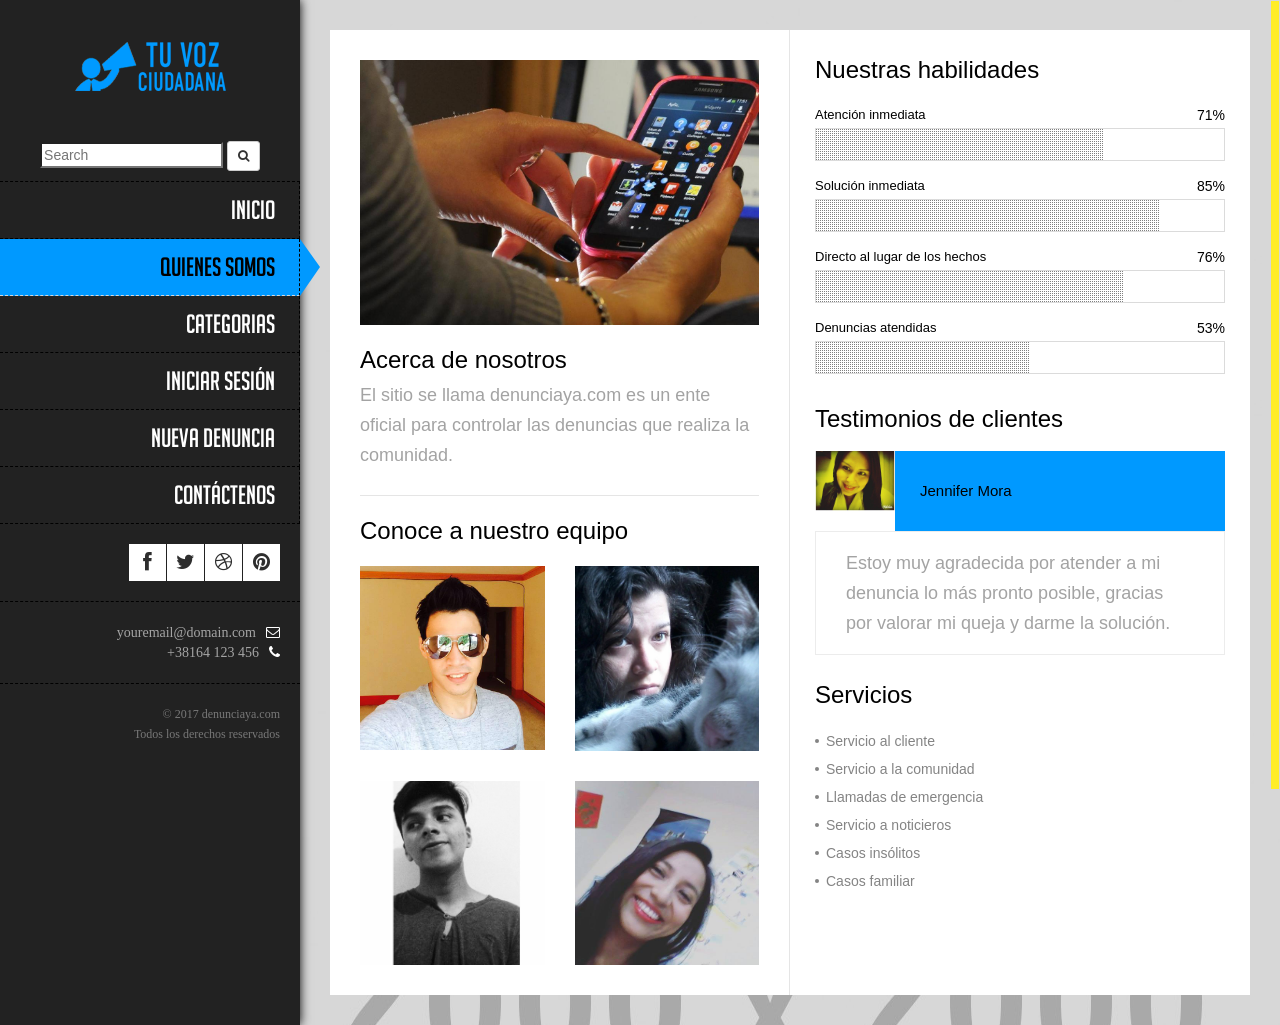
==== about.html @ a8b89892 "todo" ====
<!doctype html>


<html lang="en" class="no-js">

<head>
	<title>Denunciaya</title>
	<link rel="shortcut icon" href="/favicon.ico" type="image/x-icon">
    <link rel="icon" href="/favicon.ico" type="image/x-icon">

	<meta charset="utf-8">

	<meta name="viewport" content="width=device-width, initial-scale=1, maximum-scale=1">

	<link href='http://fonts.googleapis.com/css?family=Roboto:400,100,100italic,300,300italic,400italic,500,500italic,700,700italic' rel='stylesheet' type='text/css'>

	<link rel="stylesheet" type="text/css" href="css/bootstrap.css" media="screen">	
	<link rel="stylesheet" type="text/css" href="css/magnific-popup.css" media="screen">
	<link rel="stylesheet" type="text/css" href="css/font-awesome.css" media="screen">
	<link rel="stylesheet" type="text/css" href="css/flexslider.css" media="screen">
	<link rel="stylesheet" type="text/css" href="css/style.css" media="screen">
	<link rel="stylesheet" type="text/css" href="css/responsive.css" media="screen">
	
</head>
<body>

	<!-- Container -->
	<div id="container">
		<!-- Header
		    ================================================== -->
		<header>
			<div class="logo-box">
				<a class="logo" href="index.html"><img alt="" src="images/logo1.png"></a>
			</div>
			<div class="search-box">
            <div></div>
            <form class="form-search" method="get" id="s" action="/">
            <div class="input-append">
            <input type="text" class="input-medium search-query" name="s" placeholder="Search" value="">
            <button type="button" class="btn btn-default btn-sm">
            <i class="fa fa-search" aria-hidden="true"></i> 
            </button>
            </div>
            </form>
            <div></div>
            </div>
			<a class="elemadded responsive-link" href="#">Menu</a>

		<div class="menu-box">
				<ul class="menu">
					<li><a  href="index.html"><span>Inicio</span></a></li>
					<li><a class="active" href="about.html"><span>Quienes Somos</span></a></li>
					<li><a href="services.html"><span>Categorias</span></a></li>
					<li><a href="login.html"><span>Iniciar Sesión</span></a></li>
				<!--	<li><a href="single-post.html"><span>Single Post</span></a></li> -->
					<li><a href="formularioDenuncia.html"><span>Nueva Denuncia</span></a></li>
					<li><a href="contact.html"><span>Contáctenos</span></a></li>
				</ul>					
			</div>

			<div class="social-box">
				<ul class="social-icons">
					<li><a href="#" class="facebook" ><i class="fa fa-facebook"></i></a></li>
					<li><a href="#" class="twitter" ><i class="fa fa-twitter"></i></a></li>
					<li><a href="#" class="dribble" ><i class="fa fa-dribbble"></i></a></li>
					<li><a href="#" class="pinterest" ><i class="fa fa-pinterest"></i></a></li>
				</ul>
				<div class="info">
					<a href="#" class="mail">youremail@domain.com<i class="fa fa-envelope-o"></i></a>
					<p class="phone">+38164 123 456<i class="fa fa-phone"></i></p>
				</div>

				<p class="copyright">&#169; 2017 denunciaya.com<br> Todos los derechos reservados</p>
			</div>
		</header>
		<!-- End Header -->

		<!-- content 
			================================================== -->
		<div id="content">
			<div class="inner-content">
				<div class="about-page">

					<div class="about-box">
						<div class="about-content">
							<div class="about-section">
								<img alt="" src="images/imgPortada.jpg">
								<h1>Acerca de nosotros</h1>
								<p>El sitio se llama denunciaya.com es un ente oficial para controlar las denuncias que realiza la comunidad.  </p>								
							</div>
							<div class="about-section last-section">
								<h1>Conoce a nuestro equipo</h1>
								<div class="team-members">
									<div class="row">
										<div class="col-md-6">
											<div class="team-post">
												<img alt="" src="images/integ2.jpg">
												<div class="team-hover">
													<div class="team-data">
														<h3>Daniel Vinces</h3>
														<span>Reportero</span>
													</div>
												</div>
											</div>											
										</div>
										<div class="col-md-6">
											<div class="team-post">
												<img alt="" src="images/integ4.jpg">
												<div class="team-hover">
													<div class="team-data">
														<h3>María Cabrera</h3>
														<span>Reportera</span>
													</div>
												</div>
											</div>											
										</div>
									</div>
									<div class="row">
										<div class="col-md-6">
											<div class="team-post">
												<img alt="" src="images/integ3.jpg">
												<div class="team-hover">
													<div class="team-data">
														<h3>César Arteaga</h3>
														<span>Investigador</span>
													</div>
												</div>
											</div>											
										</div>
										<div class="col-md-6">
											<div class="team-post">
												<img alt="" src="images/integ1.jpg">
												<div class="team-hover">
													<div class="team-data">
														<h3>Olga Tohabanda</h3>
														<span>Web Developer</span>
													</div>
												</div>
											</div>											
										</div>
									</div>
									
								</div>							
							</div>
						</div>
						<div class="sidebar">
							<div class="skills-progress">
								<h1>Nuestras habilidades</h1>
								<p>Atención inmediata<span>71%</span></p>
								<div class="meter nostrips frontend">
									<span style="width: 71%"></span>
								</div>
								<p>Solución inmediata<span>85%</span></p>
								<div class="meter nostrips photoshop">
									<span style="width: 85%"></span>
								</div>
								<p>Directo al lugar de los hechos<span>76%</span></p>
								<div class="meter nostrips wp">
									<span style="width: 76%"></span>
								</div>
								<p>Denuncias atendidas<span>53%</span></p>
								<div class="meter nostrips plugins">
									<span style="width: 53%"></span>
								</div>
							</div>

							<div class="testimonial">
								<h1>Testimonios de clientes</h1>
								<ul>
									<li>
										<div class="client-test">
											<img alt="" src="images/cliente2.jpg">
											<h3>Jennifer Mora</h3>
										</div>
										<p>Estoy muy agradecida por atender a mi denuncia lo más pronto posible, gracias por valorar 
                                        mi queja y darme la solución.</p>
									</li>
									<li>
										<div class="client-test">
											<img alt="" src="images/cliente.jpg">
											<h3>Magdalena Ponce</h3>
										</div>
										<p>Estoy muy agradecida por atender a mi denuncia lo más pronto posible, gracias por valorar 
                                        mi queja y darme la solución. </p>
									</li>
								</ul>
							</div>

							<div class="services">
								<h1>Servicios</h1>
								<ul>
									<li><a href="#">Servicio al cliente</a></li>
									<li><a href="#">Servicio a la comunidad</a></li>
									<li><a href="#">Llamadas de emergencia</a></li>
									<li><a href="#">Servicio a noticieros</a></li>
									<li><a href="#">Casos insólitos</a></li>
									<li><a href="#">Casos familiar</a></li>
								</ul>
							</div>
						</div>
					</div>
				</div>
			</div>
		</div>
		<!-- End content -->

	</div>
	<!-- End Container -->

	<div class="preloader">
		<img alt="" src="images/preloader.gif">
	</div>

	<script type="text/javascript" src="js/jquery.min.js"></script>
	<script type="text/javascript" src="js/jquery.migrate.js"></script>
	<script type="text/javascript" src="js/bootstrap.js"></script>
	<script type="text/javascript" src="js/jquery.imagesloaded.min.js"></script>
	<script type="text/javascript" src="js/jquery.quovolver.js"></script>
	<script type="text/javascript" src="js/retina-1.1.0.min.js"></script>
	<script type="text/javascript" src="js/jquery.nicescroll.min.js"></script>
	<script type="text/javascript" src="js/script.js"></script>


</body>

</html>
---- css/style.css ----
/*-------------------------------------------------
 =  Table of Css

 1.Isotope                              
 2.Header                          
 3.General code                   
 4.content                              
 5.blog page                                
 6.About page                            
 7.Contact page                          
 8.Services page                    
 9.Single Post page                 
 10.Single Work page

-------------------------------------------------*/

@font-face {
    font-family: 'noodle';
    src: url('fonts/big_noodle_titling.eot');
    src: local('☺'), url('fonts/big_noodle_titling.woff') format('woff'), url('fonts/big_noodle_titling.ttf') format('truetype'), url('fonts/big_noodle_titling.svg') format('svg');
    font-weight: normal;
    font-style: normal;
}


/*-------------------------------------------------------*/
/* 1. Isotope filtering
/*-------------------------------------------------------*/
.isotope-item {
    z-index: 2;
}
.isotope-hidden.isotope-item {
    pointer-events: none;
    z-index: 1;
}
.isotope, .isotope .isotope-item {/* change duration value to whatever you like */
    -webkit-transition-duration: 0.8s;
    -moz-transition-duration: 0.8s;
    transition-duration: 0.8s;
}
.isotope {
    -webkit-transition-property: height, width;
    -moz-transition-property: height, width;
    transition-property: height, width;
}
.isotope .isotope-item {
    -webkit-transition-property: -webkit-transform, opacity;
    -moz-transition-property:-moz-transform, opacity;
    transition-property:transform, opacity;
}

/*-------------------------------------------------*/
/* =  Header
/*-------------------------------------------------*/

header {
    display: block;
    width: 300px;
    float: left;
    background: #222222;
    text-align: right;
    z-index: 4;
    position: relative;
    box-shadow: 0 0 10px #000;
    -webkit-box-shadow: 0 0 10px #000;
    -moz-box-shadow: 0 0 10px #000;
    -o-box-shadow: 0 0 10px #000;
}

.logo-box {
    padding: 30px 30px;
    background: #222222;
    text-align: center;
}
.search-box {
    padding: 10px 10px;
    background: #222222;
    text-align: center;
}


a.logo {
    display: inline-block;
    margin-bottom: 10px;
}

p.slogan {
    color: #fff;
    font-size: 24px;
    font-family: 'Ubuntu', sans-serif;
    font-weight: 300;
    font-style: italic;
    margin: 0;
    line-height: 30px;
}

ul.menu,
ul.archives,
ul.categories {
    padding: 0;
    margin: 0;
}

a.elemadded {
    display: none;
    color: #000;
    font-size: 28px;
    font-family: 'Ubuntu', sans-serif;
    text-transform: uppercase;
    padding: 20px;
    background: #0099FF;
    text-decoration: none;
    border-bottom: 1px solid rgba(0,0,0,0.1);
    transition: all 0.17s ease-in-out;
    -moz-transition: all 0.17s ease-in-out;
    -webkit-transition: all 0.17s ease-in-out;
    -o-transition: all 0.17s ease-in-out;
}

a.elemadded:hover {
}


ul.menu > li {
    list-style: none;
    position: relative;
}

ul.menu > li > a,
ul.drop-down li a {
    position: relative;
    display: inline-block;
    width: 100%;
    padding: 18px 24px;
    color: #fff;
    font-size: 26px;
    font-family: 'noodle', sans-serif;
    font-weight: 300;
    text-transform: uppercase;
    text-decoration: none;
    line-height: 20px;
    transition: all 0.3 linear;
    -moz-transition: all 0.3 linear;
    -webkit-transition: all 0.3 linear;
    -o-transition: all 0.3 linear;
    background: #222222;
    border-bottom: 1px dashed #000;
    border-right: 1px dashed #000;
}
ul.sidebar-submenu > li > a {
    position: relative;
    display: inline-block;
    width: 100%;
    padding: 1px 24px;
    font-size: 20px;
    font-family: 'noodle', sans-serif;
    font-weight: 300;
    text-transform: uppercase;
    
    transition: all 0.3 linear;
    -moz-transition: all 0.3 linear;
    -webkit-transition: all 0.3 linear;
    -o-transition: all 0.3 linear;
    background: #222222;
    border-bottom: 1px dashed #000;
    border-right: 1px dashed #000;
}
ul.menu > li > a:not(:only-child):before{font-family:Material Icons;content:"";position:absolute;right:18.75px;display:block;font-size:15px}

ul.menu li:first-child a {
    border-top: 1px dashed #000;
}

ul.menu > li > a.active {
    background: #0099FF;
    border-bottom: 1px dashed #d6d6d6;
    color: #000;
}

ul.menu > li > a:hover {
    transition: all 0.15s linear;
    -moz-transition: all 0.15s linear;
    -webkit-transition: all 0.15s linear;
    -o-transition: all 0.15s linear;
    background: #0099FF;
    border-bottom: 1px dashed #000;
    color: #000;
}

ul.menu > li > a.active:after {
  content:"";
  border-top: 28px solid transparent;
  border-bottom: 29px solid transparent;
  border-left: 20px solid #0099FF;
  position:absolute;
  left:300px;
  top: 0;

  }

ul.menu li a span {
    position: relative;
    z-index: 2;
}


ul.drop-down {
    position: absolute;
    top: 0;
    width: 220px;
    visibility: hidden\0/;
    opacity: 0;
    z-index: 3;
    text-align: left;
    left: 100%;
    transition: all 0.17s linear;
    -moz-transition: all 0.17s linear;
    -webkit-transition: all 0.17s linear;
    -o-transition: all 0.17s linear;
    -webkit-backface-visibility: hidden;
    -moz-backface-visibility: hidden;
    -o-backface-visibility: hidden;
    -ms-backface-visibility: hidden;
    backface-visibility: hidden;
    -webkit-transform-origin: 0 0;
    -moz-transform-origin: 0 0;
    -ms-transform-origin: 0 0;
    -o-transform-origin: 0 0;
    transform-origin: 0 0;
    -webkit-transform: rotateY(-90deg);
    -moz-transform: rotateY(-90deg);
    -ms-transform: rotateY(-90deg);
    -o-transform: rotateY(-90deg);
    transform: rotateY(-90deg);
    -webkit-transition: -webkit-transform 0.4s, opacity 0.1s 0.3s;
    -moz-transition: -moz-transform 0.4s, opacity 0.1s 0.3s;
    -mos-transition: -mos-transform 0.4s, opacity 0.1s 0.3s;
    -o-transition: -o-transform 0.4s, opacity 0.1s 0.3s;
}

li.drop:hover > ul.drop-down {
    visibility: visible;
    opacity: 1;
    -webkit-transform: rotateY(0deg);
      -moz-transform: rotateY(0deg);
      -ms-transform: rotateY(0deg);
      -o-transform: rotateY(0deg);
      transform: rotateY(0deg);
      -webkit-transition: -webkit-transform 0.4s, opacity 0.1s;
      -moz-transition: -moz-transform 0.4s, opacity 0.1s;
      -mos-transition: -mos-transform 0.4s, opacity 0.1s;
      -o-transition: -o-transform 0.4s, opacity 0.1s;
      transition: transform 0.4s, opacity 0.1s;
}

ul.drop-down li {
    position: relative;
}

ul.drop-down li a:hover {
}

.social-box {
    overflow: hidden;
}

ul.social-icons {
    padding: 0;
    margin: 0;
    border-bottom: 1px dashed #000;
    padding: 20px;
}

ul.social-icons li {
    list-style: none;
    display: inline-block;
    margin-left: -3px;
}

ul.social-icons li:first-child {
    margin-left: 0px;
}

ul.social-icons li a {
    display: inline-block;
    margin: 0;
    width: 37px;
    height: 37px;
    text-decoration: none;
    line-height: 41px;
    text-align: center;
    transition: all 0.17s ease-in-out;
    -moz-transition: all 0.17s ease-in-out;
    -webkit-transition: all 0.17s ease-in-out;
    -o-transition: all 0.17s ease-in-out;
    background: #fff;
}

ul.social-icons li a.facebook:hover {
    background: #000;
}

ul.social-icons li a.twitter:hover {
    background: #000;
}

ul.social-icons li a.pinterest:hover {
    background: #000;
}

ul.social-icons li a.dribble:hover {
    background: #000;
}



ul.social-icons li a i {
    color: #2e2e2e;
    font-size: 20px;
    line-height: 30px;
    transition: all 0.17s ease-in-out;
    -moz-transition: all 0.17s ease-in-out;
    -webkit-transition: all 0.17s ease-in-out;
    -o-transition: all 0.17s ease-in-out;
}
ul.social-icons li:hover a i {
  color: #fff;
}

ul.social-icons li a.github i {
    color: #000;
}

.info {
    padding: 20px;
    border-bottom: 1px dashed #000;
}

.info a {
    color: #a5a5a5;
    font-size: 14px;
    font-family: 'Ubuntu';
}
.info i {
    color: #fff;
    margin-left: 10px;
}

.info p {
    color: #a5a5a5;
    font-size: 14px;
    font-family: 'Ubuntu';
    margin-bottom:0; 
}

p.copyright {
    color: #787878;
    font-size: 12px;
    font-family: 'Ubuntu';
    margin-top: 20px;
    line-height: 20px;
    padding-right: 20px;
}

/*Denuncia Tamaño imagenes denuncias*/
.tamanioImgDenu{
    height:500px;
    width:1000px;
}


.imgDenu{
    width:405px;
    height:250px;
}
/*-------------------------------------------------*/
/* =  General code
/*-------------------------------------------------*/

html{
    height:100%;
}

body {
    background: #fff;
    height: 100%;
    opacity: 0;
}

body.active {
    opacity: 1;
}

#container {
    height: 100%;
    opacity: 0;
    transition: all 0.17s ease-in-out;
    -moz-transition: all 0.17s ease-in-out;
    -webkit-transition: all 0.17s ease-in-out;
    -o-transition: all 0.17s ease-in-out;
}

#container.active {
    opacity: 1;
}

ul {
    padding: 0;
    margin: 0;
}

ul li {
    list-style: none;
}

.preloader {
    position: fixed;
    top: 50%;
    left: 50%;
    width: 50px;
    height: 50px;
    margin-top: -25px;
    margin-left: -25px;
    -webkit-backface-visibility: hidden;
    transition: all 0.17s ease-in-out;
    -moz-transition: all 0.17s ease-in-out;
    -webkit-transition: all 0.17s ease-in-out;
    -o-transition: all 0.17s ease-in-out;
}

.preloader img {
    -webkit-backface-visibility: hidden;
}

/*-------------------------------------------------*/
/* =  content
/*-------------------------------------------------*/

#content {
    position: relative;
    padding-left: 300px;
    height: 100%;
    background: url(../upload/body-bg.jpg) center 0 repeat;
}



.project-post {
    width: 24.99%;
    margin: 0;
    overflow: hidden;
}

.project-post img {
    width: 100%;
}

.view {
   overflow: hidden;
   position: relative;
   cursor: default;
}
.view .mask {
   width: 100%;
   height: 100%;
   position: absolute;
   overflow: hidden;
   top: 0;
   left: 0;
}
.view img {
   display: block;
   position: relative;
}

.top-post {
    position: absolute;
    top: 25px;
    left: 25px;
}
.view h2 {
   color: #000;
   position: relative;
   font-size: 22px;
   font-family: 'Ubuntu';
   margin: 0;
}
.view .post-border {
    width: 20px;
    margin: 12px 0;
    border-top: 1px solid #000;
}
.view p {
   font-size: 12px;
   position: relative;
   color: #000;
   font-family: 'Ubuntu';
   margin: 0;
}

.bottom-reg {
    position: static;
    height: 50px;
    
}

.bottom-reg i {
    width: 45px;
    height: 45px;
    display: inline-block;
    *display: inline;
    *zoom: 1;
    line-height: 45px;
    text-align: center;
    -webkit-border-radius: 50%;
    -moz-border-radius: 50%;
    border-radius: 50%;
    border: 1px solid #000;
    color: #000;
}

.bottom-reg i:hover{
    background: #000;
    color: #fff;
      transform:rotate(360deg);
      -ms-transform:rotate(360deg);
      /* IE 9 */
      -moz-transform:rotate(360deg);
      /* Firefox */
      -webkit-transform:rotate(360deg);
      /* Safari and Chrome */
      -o-transform:rotate(360deg);
      /* Opera */
      transition:all 0.3s ease-in-out;
      -moz-transition:all 0.3s ease-in-out;
      -webkit-transition:all 0.3s ease-in-out;
      -o-transition:all 0.3s ease-in-out;
}






.bottom-post {
    position: absolute;
    bottom: 25px;
    right: 25px;
}

.bottom-post i {
    width: 45px;
    height: 45px;
    display: inline-block;
    *display: inline;
    *zoom: 1;
    line-height: 45px;
    text-align: center;
    -webkit-border-radius: 50%;
    -moz-border-radius: 50%;
    border-radius: 50%;
    border: 1px solid #000;
    color: #000;
}

.bottom-post i:hover{
    background: #000;
    color: #fff;
      transform:rotate(360deg);
      -ms-transform:rotate(360deg);
      /* IE 9 */
      -moz-transform:rotate(360deg);
      /* Firefox */
      -webkit-transform:rotate(360deg);
      /* Safari and Chrome */
      -o-transform:rotate(360deg);
      /* Opera */
      transition:all 0.3s ease-in-out;
      -moz-transition:all 0.3s ease-in-out;
      -webkit-transition:all 0.3s ease-in-out;
      -o-transition:all 0.3s ease-in-out;
}

.view-first img {
   -webkit-transition: all 0.2s linear;
   -moz-transition: all 0.2s linear;
   -o-transition: all 0.2s linear;
   -ms-transition: all 0.2s linear;
   transition: all 0.2s linear;
}
.view-first .mask {
   -ms-filter: "progid: DXImageTransform.Microsoft.Alpha(Opacity=0)";
   filter: alpha(opacity=0);
   opacity: 0;
   background-color: rgb(0,153,255);
   background-color: rgba(0,153,255, 0.9);
   -webkit-transition: all 0.4s ease-in-out;
   -moz-transition: all 0.4s ease-in-out;
   -o-transition: all 0.4s ease-in-out;
   -ms-transition: all 0.4s ease-in-out;
   transition: all 0.4s ease-in-out;
}
.view-first h2 {
   -webkit-transform: translateY(-100px);
   -moz-transform: translateY(-100px);
   -o-transform: translateY(-100px);
   -ms-transform: translateY(-100px);
   transform: translateY(-100px);
   -ms-filter: "progid: DXImageTransform.Microsoft.Alpha(Opacity=0)";
   filter: alpha(opacity=0);
   opacity: 0;
   -webkit-transition: all 0.2s ease-in-out;
   -moz-transition: all 0.2s ease-in-out;
   -o-transition: all 0.2s ease-in-out;
   -ms-transition: all 0.2s ease-in-out;
   transition: all 0.2s ease-in-out;
}
.view-first p {
   -webkit-transform: translateY(100px);
   -moz-transform: translateY(100px);
   -o-transform: translateY(100px);
   -ms-transform: translateY(100px);
   transform: translateY(100px);
   -ms-filter: "progid: DXImageTransform.Microsoft.Alpha(Opacity=0)";
   filter: alpha(opacity=0);
   opacity: 0;
   -webkit-transition: all 0.2s linear;
   -moz-transition: all 0.2s linear;
   -o-transition: all 0.2s linear;
   -ms-transition: all 0.2s linear;
   transition: all 0.2s linear;
}
.view-first:hover img {
   -webkit-transform: scale(1.1,1.1);
   -moz-transform: scale(1.1,1.1);
   -o-transform: scale(1.1,1.1);
   -ms-transform: scale(1.1,1.1);
   transform: scale(1.1,1.1);
}
.view-first a.info {
   -ms-filter: "progid: DXImageTransform.Microsoft.Alpha(Opacity=0)";
   filter: alpha(opacity=0);
   opacity: 0;
   -webkit-transition: all 0.2s ease-in-out;
   -moz-transition: all 0.2s ease-in-out;
   -o-transition: all 0.2s ease-in-out;
   -ms-transition: all 0.2s ease-in-out;
   transition: all 0.2s ease-in-out;
}
.view-first:hover .mask {
   -ms-filter: "progid: DXImageTransform.Microsoft.Alpha(Opacity=100)";
   filter: alpha(opacity=100);
   opacity: 1;
}
.view-first:hover h2,
.view-first:hover p,
.view-first:hover a.info {
   -ms-filter: "progid: DXImageTransform.Microsoft.Alpha(Opacity=100)";
   filter: alpha(opacity=100);
   opacity: 1;
   -webkit-transform: translateY(0px);
   -moz-transform: translateY(0px);
   -o-transform: translateY(0px);
   -ms-transform: translateY(0px);
   transform: translateY(0px);
}
.view-first:hover p {
   -webkit-transition-delay: 0.1s;
   -moz-transition-delay: 0.1s;
   -o-transition-delay: 0.1s;
   -ms-transition-delay: 0.1s;
   transition-delay: 0.1s;
}
.view-first:hover a.info {
   -webkit-transition-delay: 0.2s;
   -moz-transition-delay: 0.2s;
   -o-transition-delay: 0.2s;
   -ms-transition-delay: 0.2s;
   transition-delay: 0.2s;
}
                
                

.project-post .hover-box {
    position: absolute;
    width: 100%;
    height: 100%;
    background: rgba(36,176,174,0.9);
    text-align: center;
    top: 0;
    left: 0;
    visibility: hidden\0/;
    transition: all 0.33s ease-in-out;
    -moz-transition: all 0.33s ease-in-out;
    -webkit-transition: all 0.33s ease-in-out;
    -o-transition: all 0.33s ease-in-out;
    -webkit-transform-origin: 0 0;
    -moz-transform-origin: 0 0;
    -ms-transform-origin: 0 0;
    -o-transform-origin: 0 0;
    transform-origin: 0 0;
    -webkit-transform: rotateX(-90deg) rotateY(-90deg);
    -moz-transform: rotateX(-90deg) rotateY(-90deg);
    -ms-transform: rotateX(-90deg) rotateY(-90deg);
    -o-transform: rotateX(-90deg) rotateY(-90deg);
    transform: rotateX(-90deg) rotateY(-90deg);
}

.project-post:hover .hover-box {
    visibility: visible\0/;
    -webkit-transform: rotateX(0deg) rotateY(0deg);
    -moz-transform: rotateX(0deg) rotateY(0deg);
    -ms-transform: rotateX(0deg) rotateY(0deg);
    -o-transform: rotateX(0deg) rotateY(0deg);
    transform: rotateX(0deg) rotateY(0deg);
}

.nicescroll-rails {
    z-index: 999999!important;
}

.project-title {
    position: absolute;
    z-index: 2;
    left: 0;
    width: 100%;
    top: 50%;
    margin-top: -75px;
}

.project-title h2 {
    color: #fff;
    font-size: 24px;
    font-family: 'Ubuntu', sans-serif;
    font-weight: 300;
    line-height: 30px;
    margin: 0;
}

.project-title span {
    display: inline-block;
    color: #fff;
    font-size: 12px;
    font-family: 'Ubuntu', sans-serif;
    font-weight: 300;
    padding-bottom: 12px;
    border-bottom: 1px solid #fff;
    margin: 0 0 18px;
}

.project-title a {
    display: inline-block;
    clear: both;
    width: 61px;
    height: 61px;
    border: 1px solid #fff;
    text-align: center;
    text-decoration: none;
    border-radius: 50%;
    -webkit-border-radius: 50%;
    -moz-border-radius: 50%;
    -o-border-radius: 50%;
    transition: all 0.2s ease-in-out;
    -moz-transition: all 0.2s ease-in-out;
    -webkit-transition: all 0.2s ease-in-out;
    -o-transition: all 0.2s ease-in-out;
}

.project-title a:hover {
    transform: scale(1.2);
    -webkit-transform: scale(1.2);
    -moz-transform: scale(1.2);
    -o-transform: scale(1.2);
    -ms-transform: scale(1.2);
}

.project-title a i {
    color: #fff;
    font-size: 18px;
    line-height: 61px;
}

/*-------------------------------------------------*/
/* =  blog-page
/*-------------------------------------------------*/


.blog-page {
    padding: 12px;
    margin: 0;
    overflow: hidden;
    position: relative;
}

.blog-post {
    width: 20%;
    padding: 12px;
}


.blog-post .flexslider {
    margin: 0 !important;
}

.inner-post {
    box-shadow: 0 0 8px #787878;    
}

.blog-post img {
    width: 100%;
    border-radius: 0 !important;
    -webkit-border-radius: 0 !important;
    -moz-border-radius: 0 !important;
    -o-border-radius: 0 !important;
}

.post-content {
    background: #fff;
    padding: 15px 20px;
}

.post-content h2 {
    color: #000;
    font-size: 18px;
    font-family: 'Ubuntu', sans-serif;
    font-weight: 300;
    line-height: 26px;
    margin: 0 0 4px;
}

.post-content h2 a {
    color: #000;
}

.post-content p {
    color: #9c9c9c;
    font-size: 13px;
    font-family: 'Ubuntu', sans-serif;
    font-weight: 300;
    line-height: 22px;
    margin: 0;
}

.post-tags {
    padding: 15px 20px;
    background: #fff;
    margin: 0;
    border-top: 1px dashed #cccccc;
}

.post-tags li {
    display: inline-block;
    margin-right: 10px;
}

.post-tags li:last-child {
    margin-right: 0px;
}

.post-tags li a {
    display: inline-block;
    color: #9a9a9a;
    font-size: 12px;
    font-family: 'Ubuntu', sans-serif;
    font-weight: 300;
    text-decoration: none;
    line-height: 22px;
}

.post-tags a:hover {
    color: #000;
}

.post-tags li a i {
    color: #aeadad;
    font-size: 13px;
    margin-right: 4px;
    border:1px solid #cdcdcd;
    padding: 8px;
    -webkit-border-radius: 50%;
    -moz-border-radius: 50%;
    border-radius: 50%;
}


.link-post .post-content {
    background: #0099FF;
    padding: 20px 30px;
    text-align: center;
}

.link-post .post-content p {
    color: #000;
    font-size: 14px;
    line-height: 18px;
    margin: 0;
    font-family: 'Ubuntu';
    margin-bottom: 15px;
}

.link-post .post-content a {
    display: inline-block;
    color: #000;
    font-size: 13px;
    font-family: 'Ubuntu';
    margin: 0;
    border:1px solid #000;
    padding:8px; 
}

.video-post iframe {
    display: block;
    width: 100%;
    height: 185px;
    border: none;
    margin: 0;
}

.quote-post .post-content {
    background: #1d1d1d;
    text-align: center;
    padding: 30px 34px;
}

.quote-post blockquote {
    position: relative;
    border: none;
    color: #fff;
    font-size: 17px;
    font-family: 'Ubuntu';
    line-height: 26px;
    padding: 0;
    margin-bottom: 40px;
}

.quote-post blockquote:after {
    position: absolute;
    width: 23px;
    height: 17px;
    top: 100%;
    margin-top: 12px;
    left: 50%;
    margin-left: -9px;
    background: url('../images/quote.png') center center no-repeat;
}

.quote-post span {
    color: #0099FF;
    font-size: 18px;
    font-family: 'Ubuntu', sans-serif;
    font-weight: 300;
    margin: 0;
}

.aside-post .post-content {
    background: #1d1d1d;
    padding: 18px 25px;
    border-left: 15px solid #0099FF; 
}

.aside-post .post-content h2 {
    color: #fff; 
}

.aside-post .post-content p {
    color: #9c9c9c;
    margin-bottom: 0;
}

.photo-post a {
    position: absolute;
    top: 50%;
    left: 50%;
    width: 61px;
    height: 61px;
    margin-top: -30px;
    margin-left: -30px;
    border: 1px solid #000;
    border-radius: 50%;
    -webkit-border-radius: 50%;
    -moz-border-radius: 50%;
    -o-border-radius: 50%;
    text-align: center;
    text-decoration: none;
    line-height: 62px;
    font-family: 'Ubuntu', sans-serif;
    font-size: 18px;
    color: #000;
    font-weight: 300;
    transition: all 0.17s ease-in-out;
    -moz-transition: all 0.17s ease-in-out;
    -webkit-transition: all 0.17s ease-in-out;
    -o-transition: all 0.17s ease-in-out;
    transform: scale(0.0);
    -webkit-transform: scale(0.0);
    -moz-transform: scale(0.0);
    -o-transform: scale(0.0);
    -ms-transform: scale(0.0);
}

.photo-post:hover a {
    transform: scale(1.0);
    -webkit-transform: scale(1.0);
    -moz-transform: scale(1.0);
    -o-transform: scale(1.0);
    -ms-transform: scale(1.0);
}

.photo-post a:hover {
     background: #000;
      color: #fff;
      transform:rotate(360deg);
      -ms-transform:rotate(360deg);
      /* IE 9 */
      -moz-transform:rotate(360deg);
      /* Firefox */
      -webkit-transform:rotate(360deg);
      /* Safari and Chrome */
      -o-transform:rotate(360deg);
      /* Opera */
      transition:all 0.3s ease-in-out;
      -moz-transition:all 0.3s ease-in-out;
      -webkit-transition:all 0.3s ease-in-out;
      -o-transition:all 0.3s ease-in-out;
}

.mfp-zoom-out-cur .mfp-image-holder .mfp-close {
    outline: none;
}

.blog-page-link {
    border:10px solid rgb(0,0,0);
    border:10px solid rgba(0,0,0,.2);
    display: block;
    margin: 13px auto;
    width: 185px;
    padding: 16px;
    background: #fff;
    color: #000 !important;
    font-size: 20px;
    font-family: 'Ubuntu', sans-serif;
    font-weight: 300;
    text-transform: uppercase;
    text-align: center;
    text-decoration: none!important;
    transition: all 0.17s ease-in-out;
    -moz-transition: all 0.17s ease-in-out;
    -webkit-transition: all 0.17s ease-in-out;
    -o-transition: all 0.17s ease-in-out;
    -webkit-border-radius: 20px;
    -moz-border-radius: 20px;
    border-radius: 20px;
}

/*-------------------------------------------------*/
/* =  project-page
/*-------------------------------------------------*/



.sidebar {
    width: 50%;
    float: left;
    padding: 25px;
}

.sidebar h1 {
  color: #000;
font-size: 24px;
font-family: 'Ubuntu', sans-serif;
font-weight: 300;
margin: 0 0 5px;
line-height: 30px;
}



/*-------------------------------------------------*/
/* =  about-page
/*-------------------------------------------------*/

.inner-content {
    background: url(../upload/body-bg.jpg) center 0 repeat;
}
.inner-content2 {
    background: url(../upload/body-bg2.jpg) center 0 repeat;
}

.about-page {
    padding: 30px;
}

.about-box {
    background: #fff;
    overflow: hidden;
}

.about-content {
    width: 50%;
    float: left;
    padding: 30px 30px 0;
    border-right: 1px solid #e5e5e5;
}

.about-section > img {
    width: 100%;
    margin-bottom: 20px;
}

.about-section h1 {
    color: #000;
    font-size: 24px;
    font-family: 'Ubuntu', sans-serif;
    font-weight: 300;
    margin: 0 0 5px;
    line-height: 30px;    
}

.about-section {
    border-bottom: 1px solid #e5e5e5;
    margin-bottom: 20px;
}

.about-section p {
  font-size: 15px;
  color: #a3a3a3;
  font-family: 'Ubuntu';
  line-height: 23px;
}

.last-section {
    border: none;
    margin: 0;
}

.last-section h1 {
    margin-bottom: 20px;
}

.team-post {
    position: relative;
    margin-bottom: 30px;
    overflow: hidden;
}

.team-post img {
    width: 100%;
    -webkit-backface-visibility: hidden;
}

.team-hover {
    position: absolute;
    top: 0;
    left: 0;
    width: 100%;
    height: 100%;
    background: #0099FF;
    background: rgba(0,153,255,0.9);
    text-align: center;
    border-radius: 50%;
    -webkit-border-radius: 50%;
    -moz-border-radius: 50%;
    -o-border-radius: 50%;
    transition: all 0.2s ease-in-out;
    -moz-transition: all 0.2s ease-in-out;
    -webkit-transition: all 0.2s ease-in-out;
    -o-transition: all 0.2s ease-in-out;
    transform: scale(0);
    -webkit-transform: scale(0);
    -moz-transform: scale(0);
    -o-transform: scale(0);
    overflow: hidden;
}

.team-post:hover .team-hover {
    border-radius: 0;
    -webkit-border-radius: 0;
    -moz-border-radius: 0;
    -o-border-radius: 0;
    transform: scale(1);
    -webkit-transform: scale(1);
    -moz-transform: scale(1);
    -o-transform: scale(1);
}

.team-data {
    position: relative;
    top: 50%;
    margin-top: -16px;
}

.team-post h3 {
    color: #000;
    font-size: 16px;
    font-family: 'Ubuntu', sans-serif;
    line-height: 16px;
    text-transform: uppercase;
    margin: 0;
}

.team-post span {
    color: #000;
    font-size: 13px;
    font-family: 'Ubuntu', sans-serif;
    font-weight: 300;
    line-height: 16px;
    margin: 0;
}

.skills-progress {
    margin-bottom: 30px;
}

.skills-progress p {
    color: #000000;
    font-size: 13px;
    font-family: 'Ubuntu', sans-serif;
    font-weight: 300;
    line-height: 26px;
    clear: both;
    margin-bottom: 0px;
}

.skills-progress p span {
    font-size: 14px;
    float: right;
}

.meter { 
    height: 33px;  /* Can be anything */
    position: relative;
    background: #fff;
    border: 1px solid #dbdbdb;
    margin-bottom: 12px;
}

.meter > span {
    display: block;
    height: 100%;
    position: relative;
    overflow: hidden;
    background: url('../images/skills-pattern.png');
}

.client-test {
    overflow: hidden;
}

.client-test img {
    float: left;
    max-width: 80px;
    margin-right: 24px;
}

.client-test h3 {
    color: #000;
    font-size: 15px;
    font-family: 'Ubuntu', sans-serif;
    padding: 27px 25px;
    margin: 0;
    margin-left: 80px;
    line-height: 26px;
    background: #0099FF;
}

.testimonial p {
    color: #a3a3a3;
    font-size: 18px;
    font-family: 'Ubuntu', sans-serif;
    font-weight: 300;
    line-height: 30px;
    margin: 0;
    padding: 16px 30px;
    border: 1px solid #ececec;
}

.testimonial {
    margin-bottom: 25px;
}

.skills-progress h1 {
    margin-bottom: 6px;
}

.services h1 {
    margin-bottom: 6px;
}

.services ul li a {
    display: inline-block;
    color: #848484;
    font-size: 14px;
    font-family: 'Ubuntu', sans-serif;
    font-weight: 300;
    line-height: 28px;
    text-decoration: none;
}

.services ul li {
    position: relative;
    padding-left: 11px;
}

.services ul li:before {
    content: '';
    width: 4px;
    height: 4px;
    background: #848484;
    border-radius: 50%;
    -webkit-border-radius: 50%;
    -moz-border-radius: 50%;
    -o-border-radius: 50%;
    top: 12px;
    left: 0;
    margin-right: 7px;
    position: absolute;
}

/*-------------------------------------------------*/
/* =  contact-page
/*-------------------------------------------------*/

.contact-page {
    padding-top: 30px;
}

#map {
    width: 100%;
    height: 100%;
    position: absolute;
    top: 0;
    left: 0;
    filter: grayscale(100%); /* Current draft standard */
    -webkit-filter: grayscale(100%); /* New WebKit */
    -moz-filter: grayscale(100%);
    -ms-filter: grayscale(100%); 
    -o-filter: grayscale(100%);
}

.contact-box {
    position: relative;
    z-index: 3;
   margin: 0 50px 50px;
    padding: 30px;
    background: #fff;
    max-width: 800px;
    overflow: hidden;
}
.login-box {
    position: relative;
    z-index: 3;
    margin: 0 30px 30px;
    padding: 30px;
    background: #fff;
    max-width: 780px;
    overflow: hidden;
    text-align: center;
}

.contact-info {
    border-bottom: 1px solid #e5e5e5;
    margin-bottom: 20px;
    text-align: center;
}
.contact-info {
    border-bottom: 1px solid #e5e5e5;
    margin-bottom: 20px;
}

.contact-box h1 {
    color: #000000;
    font-size: 24px;
    font-family: 'Ubuntu', sans-serif;
    font-weight: 300;
    line-height: 26px;
    margin: 0 0 10px;
}
.login-box h1 {
    color: #000000;
    font-size: 24px;
    font-family: 'Ubuntu', sans-serif;
    font-weight: 300;
    line-height: 26px;
    
}

#contact-form h1,
.comment-form h1 {
    margin: 0 0 20px;
}

.contact-info p {
    color: #a3a3a3;
    font-size: 18px;
    font-family: 'Ubuntu', sans-serif;
    font-weight: 300;
    line-height: 30px;
    margin: 0 0 20px;
}
.login-info p {
    color: #a3a3a3;
    font-size: 18px;
    font-family: 'Ubuntu', sans-serif;
    font-weight: 300;
    line-height: 30px;
    
}

#contact-form {
    overflow: hidden;
}

.text-fields {
    float: left;
    width: 50%;
    padding-right: 10px;
}
.text-fieldsl {
    float: center;
    width: 100%;
    text-align: center;
    
}

.submit-area {
    float: right;
    width: 50%;
}

.comment-form {
    overflow: hidden;
}

.float-input {
    position: relative;
    padding-left: 58px;
}

.float-input span {
    position: absolute;
    width: 58px;
    height: 58px;
    border: 1px solid #eaeaea;
    top: 0px;
    left: 0px;
    z-index: 2;
    text-align: center;
}

.float-input span i {
    line-height: 32px;
    font-size: 12px;
    color: #585858;
    display: inline-block;
    width: 32px;
    height: 32px;
    text-align: center;
    border-radius: 50%;
    -webkit-border-radius: 50%;
    -moz-border-radius: 50%;
    -o-border-radius: 50%;
    border: 1px solid #585858;
    margin-top: 13px;
    transition: all 0.2s ease-in-out;
    -moz-transition: all 0.2s ease-in-out;
    -webkit-transition: all 0.2s ease-in-out;
    -o-transition: all 0.2s ease-in-out;
}

#contact-form input[type="text"],
#contact-form input[type="password"],
#contact-form textarea,
.comment-form input[type="text"],
.comment-form textarea {
    color: #848484;
    font-size: 14px;
    font-family: 'Ubuntu', sans-serif;
    border: 1px solid #eaeaea;
    border-left: none;
    font-weight: 300;
    border-radius: 0px;
    -webkit-border-radius: 0px;
    -moz-border-radius: 0px;
    -o-border-radius: 0px;
    outline: none;
    width: 100%;
    padding: 18px;
    display: block;
    margin-bottom: 10px;
    transition: all 0.2s ease-in-out;
    -moz-transition: all 0.2s ease-in-out;
    -webkit-transition: all 0.2s ease-in-out;
    -o-transition: all 0.2s ease-in-out;  
}

#contact-form input[type="text"]:focus + span i,
#contact-form input[type="password"]:focus + span i,
.comment-form input[type="text"]:focus + span i {
    color: #000;
    background: #0099FF;
    border: 1px solid #0099FF;
}

#contact-form textarea,
.comment-form textarea {
    height: 126px;
    border: 1px solid #eaeaea;
}

#contact-form input[type="submit"],
.comment-form input[type="submit"] {
    width: 100%;
    text-align: center;
    color: #000;
    font-size: 19px;
    font-family: 'Ubuntu', sans-serif;
    font-weight: 300;
    padding: 15px;
    background: #0099FF;
    text-transform: uppercase;
    border: none;
    transition: all 0.2s ease-in-out;
    -moz-transition: all 0.2s ease-in-out;
    -webkit-transition: all 0.2s ease-in-out;
    -o-transition: all 0.2s ease-in-out;
}

#contact-form input[type="submit"]:hover,
.comment-form input[type="submit"]:hover {
    opacity: 0.8;
}

#contact-form .message,
.comment-form .message {
    height:20px;
    font-size:13px;
    font-family: 'Open Sans', sans-serif;
    float: none;
    margin-top: 5px;
}

#contact-form .message.error,
.comment-form .message.error {
    color:#eb2c06;
}

#contact-form .message.success,
.comment-form .message.success {
    color:#1e9397;
}

/*Services*/

/*-------------------------------------------------*/
/* =  Tabs Widget
/*-------------------------------------------------*/

.service-content {
    padding: 30px 30px 0;
}

.service-section {
}

.border {
border-bottom: 1px solid #e5e5e5;
margin: 10px 0 20px;
}

.service-section h1 {
color: #000;
font-size: 24px;
font-family: 'Ubuntu', sans-serif;
font-weight: 300;
margin: 0 0 5px;
line-height: 30px;
}

.service-section p {
color: #a3a3a3;
font-size: 15px;
font-family: 'Ubuntu', sans-serif;
margin: 0 0 20px;
line-height: 22px;
}

.service-section img {
  float: left;
  margin-right: 20px;
}

.offer-section {
  padding-bottom: 10px;
}

.offer-section h1 {
  margin-bottom: 20px;
}

.service-item {
  background: #0099FF;
  text-align: center;
  padding: 30px 0px;
  -webkit-border-radius: 5px;
  -moz-border-radius: 5px;
  border-radius: 5px;
  margin-bottom: 20px;


    transition: all 0.2s ease-in-out;
    -moz-transition: all 0.2s ease-in-out;
    -webkit-transition: all 0.2s ease-in-out;
    -o-transition: all 0.2s ease-in-out;
}

.service-item i {
  font-size: 30px;
  color: #000;
}

.service-item .serv-border {
  width: 70px;
  margin: 20px auto;
  border-top: 1px solid #000;
}

.service-item h3 {
  color: #000;
  font-size: 22px;
  font-family: 'Roboto';
  font-weight: 100;
  margin: 0;
}

.service-item:hover {
  background: #000;
}

.service-item:hover .serv-border {
  border-top: 1px solid #0099FF;
    -webkit-animation: moveFromTop 300ms ease;
    -moz-animation: moveFromTop 300ms ease;
    -ms-animation: moveFromTop 300ms ease;

}
.service-item:hover h3 {
  color: #0099FF;
      -webkit-animation: moveFromBottom 500ms ease;
    -moz-animation: moveFromBottom 500ms ease;
    -ms-animation: moveFromBottom 500ms ease;
  
}
.service-item:hover i {
  color: #0099FF;
    -webkit-animation: moveFromTop 400ms ease;
  -moz-animation: moveFromTop 400ms ease;
  -ms-animation: moveFromTop 400ms ease;
}
@-webkit-keyframes moveFromTop {
    from {
        -webkit-transform: translateY(-300%);
    }
    to {
        -webkit-transform: translateY(0%);
    }
}
@-moz-keyframes moveFromTop {
    from {
        -moz-transform: translateY(-300%);
    }
    to {
        -moz-transform: translateY(0%);
    }
}
@-ms-keyframes moveFromTop {
    from {
        -ms-transform: translateY(-300%);
    }
    to {
        -ms-transform: translateY(0%);
    }
}

@-webkit-keyframes moveFromBottom {
    from {
        -webkit-transform: translateY(200%);
    }
    to {
        -webkit-transform: translateY(0%);
    }
}
@-moz-keyframes moveFromBottom {
    from {
        -moz-transform: translateY(200%);
    }
    to {
        -moz-transform: translateY(0%);
    }
}
@-ms-keyframes moveFromBottom {
    from {
        -ms-transform: translateY(200%);
    }
    to {
        -ms-transform: translateY(0%);
    }
}

.tabs {
  padding-bottom: 0;
  border: 0;
}

.tabs h1 {
  margin-bottom: 20px;
}

.tabs ul {
  padding: 0;
}

.tabs-widget {
  padding: 0px !important;
  margin-bottom: 20px;
  border: 1px solid #dbdbdb;
}

.tabs-widget .tab-links {
  margin: 0;
  border-bottom: 1px solid #dbdbdb;
}

.tabs-widget .tab-links li {
    float: left;
    background: #ffffff;
    color: #808080;
    width: 33.3%;
    height: 65px;
    border-right: 1px solid #dbdbdb;
}

.tabs-widget .tab-links li.active {
    background: #0099FF;
}

.tabs-widget .tab-links li.active a{
    color: #000;
}

.tabs-widget .tab-links li:first-child {
    margin-left: 0px;
}
.tabs-widget .tab-links li:last-child {
    border-right: 0;
}

.tabs-widget .tab-links li a {
    font-family: 'Ubuntu';
    color: #000;
    font-size: 13px;
    text-transform: uppercase;
    padding: 15px;
    text-align: center;
    display: block;
    transition: none;
    -moz-transition: none;
    -webkit-transition: none;
    -o-transition: none;
    line-height: 36px;
}

.tabs-widget .tab-links li a:hover {
  text-decoration: none;
}



.tabs-widget > div {
    clear: both;
    display: none;
}

.tabs-widget > div > ul {
    margin: 0;
}

.tabs-widget #popular-tab {
    display: block;
}

.tabs-widget .author-comment {
    color: #7f7f7f;
    font-size: 11px;
    line-height: 14px;
    max-height: 42px;
    overflow: hidden;
    display: block;
}


.tabs-widget > div li {
    overflow: hidden;
    border-top: none;
    background: #fff;
    padding-bottom: 0;
    padding: 20px 20px 10px;
}


.tabs-widget > div li > a {
    display: block;
}

.tabs-widget img {
    float: left;
    width: 44px;
    height: 44px;
    margin-right: 14px;
}

.tabs-widget > div h3 {
    font-family: 'Open Sans';
    margin: 0 0 3px 0px;
    line-height: 19px;
    max-height: 34px;
    overflow: hidden;
}

.tabs-widget > div h3 a {
    color: #506779;
    display: block;
    font-size: 13px;
}

.tabs-widget > div h3 a:hover {
    opacity: 0.8;
    text-decoration: none;
}

.tabs-widget > div#comments-tab h3 {
    max-height: 15px;
}

.tabs-widget > div p{
  font-size: 14px;
  color: #808080;
  line-height: 20px;
  margin: 0;
  margin-bottom: 30px;
}


.tabs-widget ul{
  list-style: none;
}

/*-------------------------------------------------*/
/* =  project-page
/*-------------------------------------------------*/

.single-project {
    padding: 30px;
}

.single-box {
    background: #fff;
    overflow: hidden;
}

.single-box-content {
    width: 100%;
    float: none;
}

.sidebar {
    width: 50%;
    float: left;
    padding: 25px;
}

.project-post-content {
    padding: 25px 30px 30px;
}

.project-post-content h1,
.sidebar h1 {
    color: #000;
    font-size: 24px;
    font-family: 'Ubuntu', sans-serif;
    font-weight: 300;
    margin: 0 0 7px;
    line-height: 30px;
}

.project-post-content p,
.about-section p {
    color: #a3a3a3;
    font-size: 18px;
    font-family: 'Ubuntu', sans-serif;
    font-weight: 300;
    margin: 0 0 25px;
    line-height: 30px;
}

.project-text {
    border-bottom: 1px solid #e5e5e5;
    margin-bottom: 20px;
    padding-bottom: 20px;
}

.project-text i {
  display: inline-block;
  color: #000;
  border: 1px solid #000;
  border-radius: 50%;
  width: 30px;
  height: 30px;
  text-align: center;
  line-height: 30px;
  margin-right: 10px;
}

.project-text a {
  font-family: 'Roboto';
  color: #848484;
  font-size: 14px;
  margin-right: 20px;

}

.similar-projects h1 {
    margin-bottom: 20px;
}

.similar-projects .project-post {
    width: 49.9%;
}

.sidebar h1 {
    margin-bottom: 17px;
}

.post-info {
    margin-bottom: 26px;
}

.post-info ul li {
    padding: 14px 0;
    border-bottom: 1px solid #e5e5e5;
}

.post-info ul li:first-child {
    padding: 0 0 14px;
}

.post-info ul li span {
    display: inline-block;
    width: 32px;
    height: 32px;
    border: 1px solid #1ab5b3;
    text-align: center;
    border-radius: 50%;
    -webkit-border-radius: 50%;
    -moz-border-radius: 50%;
    -o-border-radius: 50%;
    margin-right: 14px;
}

.post-info ul li span i {
    color: #1ab5b3;
    line-height: 32px;
    font-size: 12px;
}

.post-info ul li a {
    text-decoration: none;
    display: inline-block;
    color: #848484;
    font-size: 14px;
    font-family: 'Ubuntu', sans-serif;
    font-weight: 300;
    line-height: 32px;
}

.project-gallery .view a {
    position: absolute;
    top: 50%;
    left: 50%;
    width: 40px;
    height: 40px;
    margin-top: -24px;
    margin-left: -20px;
    border: 1px solid #000;
    border-radius: 50%;
    -webkit-border-radius: 50%;
    -moz-border-radius: 50%;
    -o-border-radius: 50%;
    text-align: center;
    text-decoration: none;
    line-height: 40px;
    font-family: 'Ubuntu', sans-serif;
    font-size: 13px;
    color: #000;
    font-weight: 300;
    transition: all 0.17s ease-in-out;
    -moz-transition: all 0.17s ease-in-out;
    -webkit-transition: all 0.17s ease-in-out;
    -o-transition: all 0.17s ease-in-out;
    transform: scale(0.0);
    -webkit-transform: scale(0.0);
    -moz-transform: scale(0.0);
    -o-transform: scale(0.0);
    -ms-transform: scale(0.0);
}

.project-gallery .view:hover a {
    transform: scale(1.0);
    -webkit-transform: scale(1.0);
    -moz-transform: scale(1.0);
    -o-transform: scale(1.0);
    -ms-transform: scale(1.0);
}

.project-gallery .view a:hover {
     background: #000;
      color: #fff;
      transform:rotate(360deg);
      -ms-transform:rotate(360deg);
      /* IE 9 */
      -moz-transform:rotate(360deg);
      /* Firefox */
      -webkit-transform:rotate(360deg);
      /* Safari and Chrome */
      -o-transform:rotate(360deg);
      /* Opera */
      transition:all 0.3s ease-in-out;
      -moz-transition:all 0.3s ease-in-out;
      -webkit-transition:all 0.3s ease-in-out;
      -o-transition:all 0.3s ease-in-out;
}

.project-gallery .view {
  margin-bottom: 20px;
}

.project-gallery .view img {
  width: 100%;
}



/*-------------------------------------------------*/
/* =  single post
/*-------------------------------------------------*/

.tags-box {
    margin-bottom: 16px;
}

.tags-box ul li {
    display: inline-block;
    margin-right: 8px;
    margin-bottom: 10px;
}

.tags-box ul li a {
    display: inline-block;
    color: #a3a3a3;
    font-size: 13px;
    font-family: 'Ubuntu', sans-serif;
    font-weight: 300;
    padding: 9px 17px;
    border-radius: 10px;
    -webkit-border-radius: 10px;
    -moz-border-radius: 10px;
    -o-border-radius: 10px;
    border: 1px solid #dbdbdb;
    text-decoration: none;
    transition: all 0.17s ease-in-out;
    -moz-transition: all 0.17s ease-in-out;
    -webkit-transition: all 0.17s ease-in-out;
    -o-transition: all 0.17s ease-in-out;
}

.tags-box ul li a:hover {
    color: #1ab5b3;
    border: 1px solid #1ab5b3;
}

.archives-sidebar ul li a {
    display: inline-block;
    color: #848484;
    font-size: 14px;
    font-family: 'Ubuntu', sans-serif;
    font-weight: 300;
    text-decoration: none;
    line-height: 28px;
    transition: all 0.17s ease-in-out;
    -moz-transition: all 0.17s ease-in-out;
    -webkit-transition: all 0.17s ease-in-out;
    -o-transition: all 0.17s ease-in-out;
}

.archives-sidebar h1 {
    margin-bottom: 5px;
}

.archives-sidebar ul li a:hover {
    color: #000;
}

.comment-section h1 {
    margin-bottom: 15px;
}

.comment-box {
    overflow: hidden;
    margin-bottom: 30px;
}

.comment-box img {
    float: left;
    max-width: 80px;
}

ul.depth {
    margin-left: 100px;
}

ul.depth li {
    position: relative;
}

ul.depth li:before {
    position: absolute;
    content: '';
    width: 40px;
    height: 40px;
    top: 0;
    left: -60px;
    border-left: 1px solid #dddddd;
    border-bottom: 1px solid #dddddd;
}

.comment-content {
    padding-left: 100px;
}

.comment-content h6 {
    color: #3c3c3c;
    font-size: 14px;
    font-family: 'Roboto', sans-serif;
    line-height: 22px;
    border-bottom: 1px solid #e5e5e5;
    display: inline-block;
    margin: -4px 0 7px;
    padding-bottom: 4px;
    font-weight: 400;
}

.comment-content h6 span {
    color: #d1d1d1;
    font-style: normal;
}

.comment-content p {
    color: #a3a3a3;
    line-height: 26px;
    font-family: 'Roboto';
}
---- css/responsive.css ----
@media (max-width: 1700px) {
	.blog-post {
		width: 24.98%;
	}


}

@media (max-width: 1400px) {
	.blog-post {
		width: 33.3%;
	}
}

@media (max-width: 1300px) {
	.project-post {
	    width: 33.3%;
	}

	ul.tab-links li a {
		font-size: 15px;
	}


}

@media (max-width: 1199px) {
	header {
		max-width: 250px;
	}

	ul.menu > li > a.active:after {
	left: 250px;
	top: 0;
	}

	#content {
		padding-left: 250px;
	}

	ul.social-icons li {
		margin-left: 0;
	}

	.blog-post {
		width: 49.9%;
	}


}

@media (max-width: 991px) {
	.blog-post {
		width: 100%;
	}

	.project-post {
	    width: 49.99%;
	}

	.text-fields {
	    float: left;
	    width: 100%;
	    padding-right: 0px;
	}

	.submit-area {
	    float: right;
	    width: 100%;
	}

	ul.tab-links li a {
		font-size: 12px;
		max-height: 53px;
	}

	ul.depth {
		margin-left: 0;
	}

	ul.depth li:before {
		width: 0;
		height: 0;
		border: none;
	}

	.similar-projects .project-post {
		width: 100%;
	}

	.about-content,
	.single-box-content {
	    width: 100%;
	    float: none;
	    border-right: none;
    	border-bottom: 1px solid #e5e5e5;
	}

	.sidebar {
		float: none;
		width: 100%;
	}

		.tabs-widget .tab-links li a {
	padding: 10px 15px;
	line-height: 20px;
	}

	.tabs-widget .tab-links li {
	height: 50px;
	}

	
	.service-section img {
	float: left;
	margin-right: 20px;
	width: 100%;
	margin-bottom: 20px;
	}


}

@media (max-width: 767px) {
	header {
	    float: none;
	    text-align: center;
	    width: 100%;
	    max-width: 100%;
	    height: auto !important;
	}

	.logo-box p.slogan {
		display: none;
	}

	ul.drop-down {
		position: relative;
		text-align: center;
		top: 0;
		left: 0;
		width: 100%;
	    visibility: visible;
	    opacity: 1;
	    -webkit-transform: rotateY(0deg);
	      -moz-transform: rotateY(0deg);
	      -ms-transform: rotateY(0deg);
	      -o-transform: rotateY(0deg);
	      transform: rotateY(0deg);
	      -webkit-transition: -webkit-transform 0.4s, opacity 0.1s;
	      -moz-transition: -moz-transform 0.4s, opacity 0.1s;
	      -mos-transition: -mos-transform 0.4s, opacity 0.1s;
	      -o-transition: -o-transform 0.4s, opacity 0.1s;
	      transition: transform 0.4s, opacity 0.1s;
	}

	ul.menu {
		max-height: 250px;
		overflow-y: scroll; 
	}

	.filter-box {
		display: none;
	}

	p.copyright {
		display: none;
	}

	#content {
		padding-left: 0px;
	}

	a.elemadded {
		display: block;
	}

	.menu-box {
		display: none;
	}

	ul.tab-links li a {
		padding: 18px 0;
	}




}

@media (max-width: 581px) {

	.project-post {
	    width: 100%;
	}
		.client-test h3 {
	color: #000;
	font-size: 13px;
	font-family: 'Courier New', sans-serif;
	margin: 0;
	margin-left: 80px;
	line-height: 26px;
	background: #0099ff;
	}

	.project-text span {
		display: block;
		margin-bottom: 10px;
	}



}
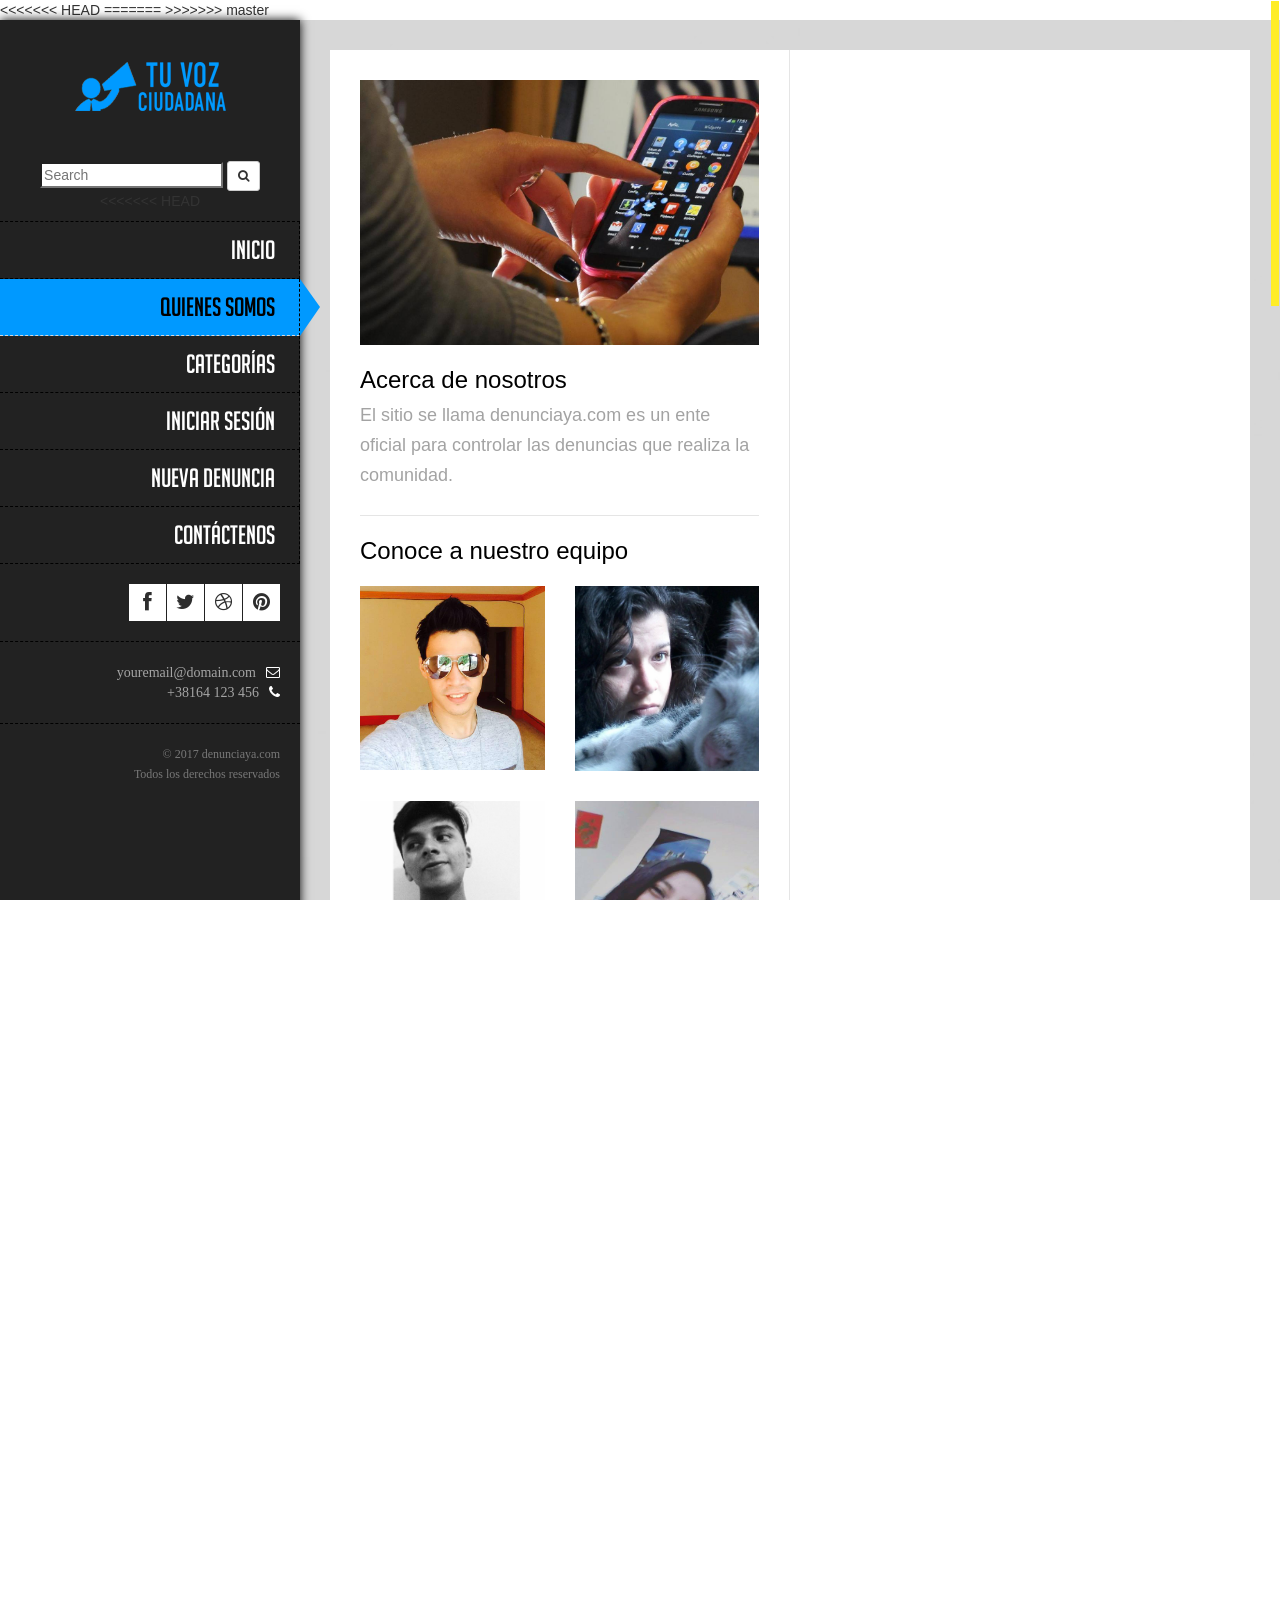
==== commit c1f0495d: "cambio" ====
--- a/about.html
+++ b/about.html
@@ -1,38 +1,40 @@
 <!doctype html>
 
 
-<html lang="en" class="no-js">
+<html lang="es" class="no-js">
 
 <head>
-	<title>Denunciaya</title>
-	<link rel="shortcut icon" href="/favicon.ico" type="image/x-icon">
-    <link rel="icon" href="/favicon.ico" type="image/x-icon">
-
+	<title>Denunciaya</title>	
 	<meta charset="utf-8">
-
 	<meta name="viewport" content="width=device-width, initial-scale=1, maximum-scale=1">
-
-	<link href='http://fonts.googleapis.com/css?family=Roboto:400,100,100italic,300,300italic,400italic,500,500italic,700,700italic' rel='stylesheet' type='text/css'>
-
+<link rel="shortcut icon" href="/favicon.ico" type="image/x-icon">
+<link rel="icon" href="/favicon.ico" type="image/x-icon">
+<link href='http://fonts.googleapis.com/css?family=Roboto:400,100,100italic,300,300italic,400italic,500,500italic,700,700italic' rel='stylesheet' type='text/css'>
 	<link rel="stylesheet" type="text/css" href="css/bootstrap.css" media="screen">	
 	<link rel="stylesheet" type="text/css" href="css/magnific-popup.css" media="screen">
 	<link rel="stylesheet" type="text/css" href="css/font-awesome.css" media="screen">
 	<link rel="stylesheet" type="text/css" href="css/flexslider.css" media="screen">
 	<link rel="stylesheet" type="text/css" href="css/style.css" media="screen">
+<<<<<<< HEAD
 	<link rel="stylesheet" type="text/css" href="css/responsive.css" media="screen">
+	<link rel="stylesheet" type="text/css" href="css/bootstrap-layout.css" media="screen">
 	
+=======
+	<link rel="stylesheet" type="text/css" href="css/responsive.css" media="screen">	
+>>>>>>> master
 </head>
+
 <body>
 
-	<!-- Container -->
-	<div id="container">
-		<!-- Header
-		    ================================================== -->
-		<header>
-			<div class="logo-box">
-				<a class="logo" href="index.html"><img alt="" src="images/logo1.png"></a>
-			</div>
-			<div class="search-box">
+<!-- Container -->
+<div id="container">
+<!-- Header ================================================== -->
+<header>
+	<div class="logo-box">
+	<a class="logo" href="index.html"><img alt="" src="images/logo1.png"></a>
+	</div>
+
+	<div class="search-box">
             <div></div>
             <form class="form-search" method="get" id="s" action="/">
             <div class="input-append">
@@ -42,6 +44,7 @@
             </button>
             </div>
             </form>
+<<<<<<< HEAD
             <div></div>
             </div>
 			<a class="elemadded responsive-link" href="#">Menu</a>
@@ -50,7 +53,15 @@
 				<ul class="menu">
 					<li><a  href="index.html"><span>Inicio</span></a></li>
 					<li><a class="active" href="about.html"><span>Quienes Somos</span></a></li>
-					<li><a href="services.html"><span>Categorias</span></a></li>
+					<li ><a href="#" data-toggle="sidebar-collapse"><span>Categorías</span></a>
+                        <ul class="sidebar-submenu">
+                            <li class="sidebar-menu-item"><a href="index.html" class="sidebar-menu-button">Ver Todas</a></li>
+                        <li class="sidebar-menu-item"><a href="blog.html" class="sidebar-menu-button">Robos</a></li>
+                        <li class="sidebar-menu-item"><a href="blog.html" class="sidebar-menu-button">Accidentes</a></li>
+                            <li class="sidebar-menu-item"><a href="blog.html" class="sidebar-menu-button">Malos Servicios</a></li>
+                        <li class="sidebar-menu-item"><a href="blog.html" class="sidebar-menu-button">Calles Destruidas</a></li>
+    </ul>                             
+                    </li>
 					<li><a href="login.html"><span>Iniciar Sesión</span></a></li>
 				<!--	<li><a href="single-post.html"><span>Single Post</span></a></li> -->
 					<li><a href="formularioDenuncia.html"><span>Nueva Denuncia</span></a></li>
@@ -203,9 +214,193 @@
 			</div>
 		</div>
 		<!-- End content -->
-
-	</div>
-	<!-- End Container -->
+=======
+           <div></div>
+        </div>
+
+	<a class="elemadded responsive-link" href="#">Menu</a>
+
+	<div class="menu-box">
+	   <ul class="menu">
+	       <li><a  href="index.html"><span>Inicio</span></a></li>
+	       <li><a class="active" href="about.html"><span>Quienes Somos</span></a></li>
+	       <li><a href="services.html"><span>Categorias</span></a></li>
+	       <li><a href="login.html"><span>Iniciar Sesión</span></a></li>				
+	   <!--     <li><a href="formularioDenuncia.html"><span>Nueva Denuncia</span></a></li> -->
+		<li><a href="contact.html"><span>Contáctenos</span></a></li>
+	  </ul>					
+	</div>
+
+	<div class="social-box">
+		<ul class="social-icons">
+			<li><a href="#" class="facebook" ><i class="fa fa-facebook"></i></a></li>
+			<li><a href="#" class="twitter" ><i class="fa fa-twitter"></i></a></li>
+			<li><a href="#" class="dribble" ><i class="fa fa-dribbble"></i></a></li>
+			<li><a href="#" class="pinterest" ><i class="fa fa-pinterest"></i></a></li>
+		</ul>
+
+	<div class="info">
+		<a href="#" class="mail">youremail@domain.com<i class="fa fa-envelope-o"></i></a>
+		<p class="phone">+38164 123 456<i class="fa fa-phone"></i></p>
+	</div>
+	<p class="copyright">&#169; 2017 denunciaya.com<br> Todos los derechos reservados</p>
+	</div>
+>>>>>>> master
+
+</header>
+<!-- End Header -->
+
+<!-- content ================================================== -->
+<div id="content">
+<div class="inner-content">
+<div class="about-page">
+<div class="about-box">
+	
+<div class="about-content">
+
+	<div class="about-section">
+	<img alt="" src="images/imgPortada.jpg">
+	<h1>Acerca de nosotros</h1>
+	<p>El sitio web tuvozciudadana.com es un servicio a la comunidad en donde se realiza todo tipo de denuncia por parte del denunicante que espera ser atendida lo más pronto posible.</p>								
+        </div>
+	
+   <div class="about-section last-section">
+	<h1>Conoce a nuestro equipo</h1>
+<div class="team-members">
+
+	<div class="row">
+
+	<div class="col-md-6">
+	<div class="team-post">
+	<img alt="" src="images/integ2.jpg">
+        <div class="team-hover">
+	<div class="team-data">
+	<h3>Daniel Vinces</h3>
+	<span>Reportero</span>
+	</div>
+      </div>
+
+   </div>											
+</div>
+
+<div class="col-md-6">
+	<div class="team-post">
+         <img alt="" src="images/integ4.jpg">
+	 <div class="team-hover">
+	<div class="team-data">
+   <h3>María Cabrera</h3>
+   <span>Reportera</span>
+</div>
+</div>
+</div>											
+</div>
+
+</div>
+									
+<div class="row">
+
+<div class="col-md-6">
+<div class="team-post">
+<img alt="" src="images/integ3.jpg">
+<div class="team-hover">
+<div class="team-data">
+<h3>César Arteaga</h3><span>Investigador</span>
+</div>
+</div>
+</div>											
+</div>
+									
+<div class="col-md-6">
+<div class="team-post"><img alt="" src="images/integ1.jpg">
+<div class="team-hover">
+<div class="team-data">
+<h3>Olga Tohabanda</h3>
+<span>Web Developer</span>
+</div>
+</div>
+</div>											
+</div>
+
+</div>
+									
+</div>							
+</div>
+</div>
+
+<div class="sidebar">
+
+<div class="skills-progress">
+<h1>Nuestras habilidades</h1>
+<p>Atención inmediata<span>71%</span></p>
+
+<div class="meter nostrips frontend">
+<span style="width: 71%"></span>
+</div>
+
+<p>Solución inmediata<span>85%</span></p>
+
+<div class="meter nostrips photoshop">
+<span style="width: 85%"></span>
+</div>
+
+<p>Directo al lugar de los hechos<span>76%</span></p>
+
+<div class="meter nostrips wp">
+<span style="width: 76%"></span>
+</div>
+
+<p>Denuncias atendidas<span>53%</span></p>
+
+<div class="meter nostrips plugins">
+<span style="width: 53%"></span>
+</div>
+
+</div>
+
+<div class="testimonial">
+<h1>Testimonios de clientes</h1>
+<ul>
+<li>
+
+<div class="client-test"><img alt="" src="images/cliente2.jpg">
+<h3>Jennifer Mora</h3>
+</div>
+
+<p>Estoy muy agradecida por atender a mi denuncia lo más pronto posible, gracias por valorar mi queja y darme la solución.</p>
+</li>
+<li>
+
+<div class="client-test">
+<img alt="" src="images/cliente.jpg">
+	<h3>Magdalena Ponce</h3>
+</div>
+
+<p>Estoy muy agradecida por atender a mi denuncia lo más pronto posible, gracias por valorar mi queja y darme la solución. </p>
+</li>
+</ul>
+</div>
+
+<div class="services">
+<h1>Servicios</h1>
+<ul>
+<li><a href="#">Servicio al cliente</a></li>
+<li><a href="#">Servicio a la comunidad</a></li>
+<li><a href="#">Llamadas de emergencia</a></li>
+<li><a href="#">Servicio a noticieros</a></li>
+<li><a href="#">Casos insólitos</a></li>
+<li><a href="#">Casos familiares</a></li>
+</ul>
+</div>
+
+</div>
+</div>
+</div>
+</div>
+</div>
+<!-- End content -->
+
+</div>
+<!-- End Container -->
 
 	<div class="preloader">
 		<img alt="" src="images/preloader.gif">
@@ -219,8 +414,8 @@
 	<script type="text/javascript" src="js/retina-1.1.0.min.js"></script>
 	<script type="text/javascript" src="js/jquery.nicescroll.min.js"></script>
 	<script type="text/javascript" src="js/script.js"></script>
-
+<script type="text/javascript" src="js/bootstrap-layout.js"></script>
 
 </body>
 
-</html>+</html>
--- a/css/style.css
+++ b/css/style.css
@@ -2170,3 +2170,16 @@
 }
 
 
+
+.espacio{
+position:relative;
+top:1em;
+}
+
+
+#fotoDenu{
+text-decoration:none;
+}
+
+
+
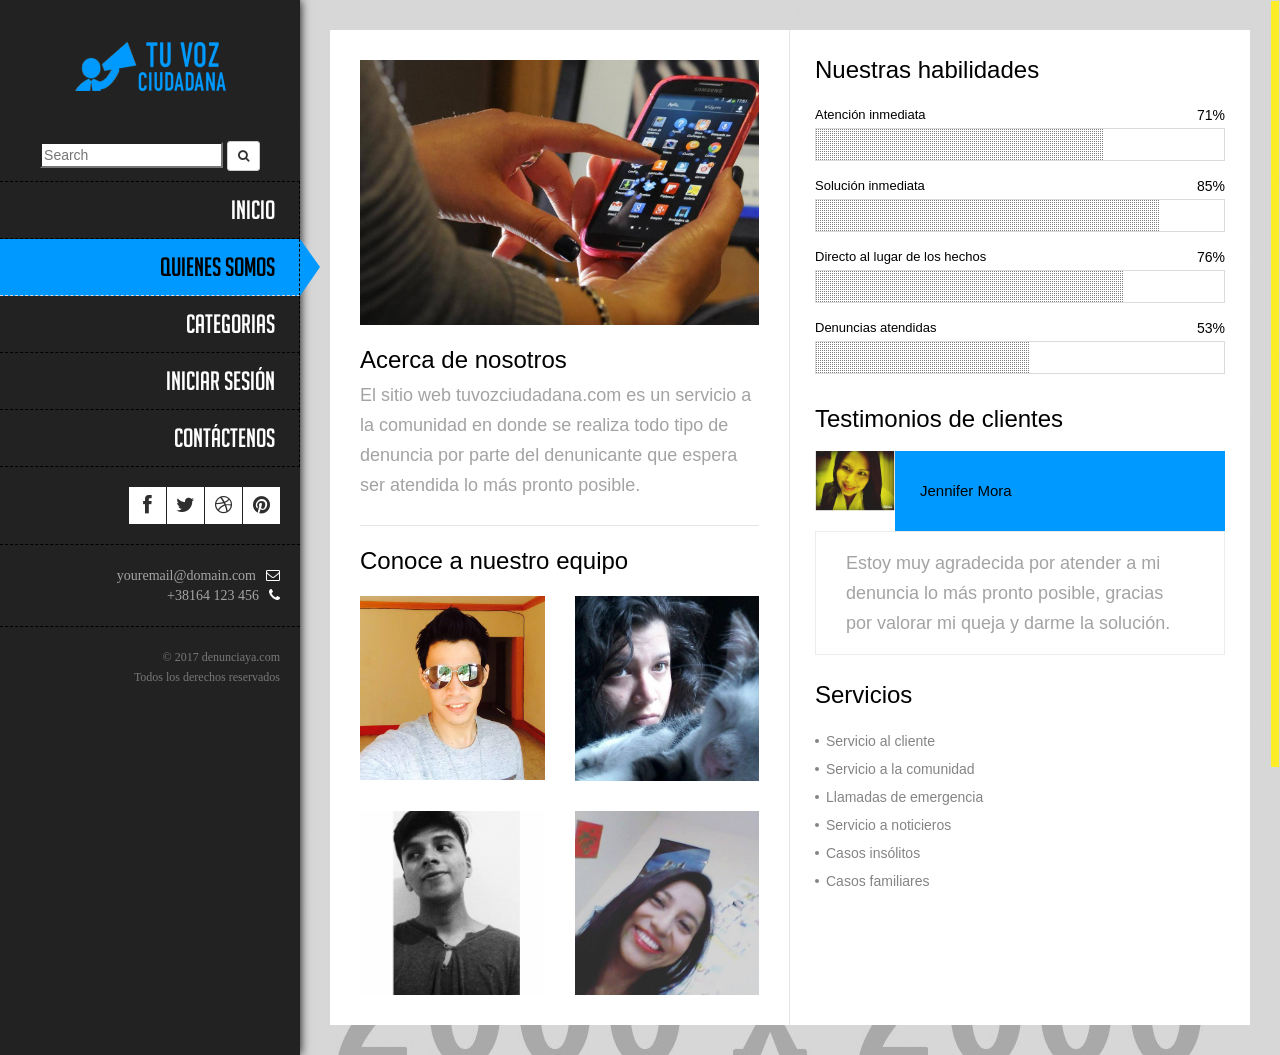
==== commit 51661088: "cambios" ====
--- a/about.html
+++ b/about.html
@@ -15,13 +15,7 @@
 	<link rel="stylesheet" type="text/css" href="css/font-awesome.css" media="screen">
 	<link rel="stylesheet" type="text/css" href="css/flexslider.css" media="screen">
 	<link rel="stylesheet" type="text/css" href="css/style.css" media="screen">
-<<<<<<< HEAD
-	<link rel="stylesheet" type="text/css" href="css/responsive.css" media="screen">
-	<link rel="stylesheet" type="text/css" href="css/bootstrap-layout.css" media="screen">
-	
-=======
 	<link rel="stylesheet" type="text/css" href="css/responsive.css" media="screen">	
->>>>>>> master
 </head>
 
 <body>
@@ -44,177 +38,6 @@
             </button>
             </div>
             </form>
-<<<<<<< HEAD
-            <div></div>
-            </div>
-			<a class="elemadded responsive-link" href="#">Menu</a>
-
-		<div class="menu-box">
-				<ul class="menu">
-					<li><a  href="index.html"><span>Inicio</span></a></li>
-					<li><a class="active" href="about.html"><span>Quienes Somos</span></a></li>
-					<li ><a href="#" data-toggle="sidebar-collapse"><span>Categorías</span></a>
-                        <ul class="sidebar-submenu">
-                            <li class="sidebar-menu-item"><a href="index.html" class="sidebar-menu-button">Ver Todas</a></li>
-                        <li class="sidebar-menu-item"><a href="blog.html" class="sidebar-menu-button">Robos</a></li>
-                        <li class="sidebar-menu-item"><a href="blog.html" class="sidebar-menu-button">Accidentes</a></li>
-                            <li class="sidebar-menu-item"><a href="blog.html" class="sidebar-menu-button">Malos Servicios</a></li>
-                        <li class="sidebar-menu-item"><a href="blog.html" class="sidebar-menu-button">Calles Destruidas</a></li>
-    </ul>                             
-                    </li>
-					<li><a href="login.html"><span>Iniciar Sesión</span></a></li>
-				<!--	<li><a href="single-post.html"><span>Single Post</span></a></li> -->
-					<li><a href="formularioDenuncia.html"><span>Nueva Denuncia</span></a></li>
-					<li><a href="contact.html"><span>Contáctenos</span></a></li>
-				</ul>					
-			</div>
-
-			<div class="social-box">
-				<ul class="social-icons">
-					<li><a href="#" class="facebook" ><i class="fa fa-facebook"></i></a></li>
-					<li><a href="#" class="twitter" ><i class="fa fa-twitter"></i></a></li>
-					<li><a href="#" class="dribble" ><i class="fa fa-dribbble"></i></a></li>
-					<li><a href="#" class="pinterest" ><i class="fa fa-pinterest"></i></a></li>
-				</ul>
-				<div class="info">
-					<a href="#" class="mail">youremail@domain.com<i class="fa fa-envelope-o"></i></a>
-					<p class="phone">+38164 123 456<i class="fa fa-phone"></i></p>
-				</div>
-
-				<p class="copyright">&#169; 2017 denunciaya.com<br> Todos los derechos reservados</p>
-			</div>
-		</header>
-		<!-- End Header -->
-
-		<!-- content 
-			================================================== -->
-		<div id="content">
-			<div class="inner-content">
-				<div class="about-page">
-
-					<div class="about-box">
-						<div class="about-content">
-							<div class="about-section">
-								<img alt="" src="images/imgPortada.jpg">
-								<h1>Acerca de nosotros</h1>
-								<p>El sitio se llama denunciaya.com es un ente oficial para controlar las denuncias que realiza la comunidad.  </p>								
-							</div>
-							<div class="about-section last-section">
-								<h1>Conoce a nuestro equipo</h1>
-								<div class="team-members">
-									<div class="row">
-										<div class="col-md-6">
-											<div class="team-post">
-												<img alt="" src="images/integ2.jpg">
-												<div class="team-hover">
-													<div class="team-data">
-														<h3>Daniel Vinces</h3>
-														<span>Reportero</span>
-													</div>
-												</div>
-											</div>											
-										</div>
-										<div class="col-md-6">
-											<div class="team-post">
-												<img alt="" src="images/integ4.jpg">
-												<div class="team-hover">
-													<div class="team-data">
-														<h3>María Cabrera</h3>
-														<span>Reportera</span>
-													</div>
-												</div>
-											</div>											
-										</div>
-									</div>
-									<div class="row">
-										<div class="col-md-6">
-											<div class="team-post">
-												<img alt="" src="images/integ3.jpg">
-												<div class="team-hover">
-													<div class="team-data">
-														<h3>César Arteaga</h3>
-														<span>Investigador</span>
-													</div>
-												</div>
-											</div>											
-										</div>
-										<div class="col-md-6">
-											<div class="team-post">
-												<img alt="" src="images/integ1.jpg">
-												<div class="team-hover">
-													<div class="team-data">
-														<h3>Olga Tohabanda</h3>
-														<span>Web Developer</span>
-													</div>
-												</div>
-											</div>											
-										</div>
-									</div>
-									
-								</div>							
-							</div>
-						</div>
-						<div class="sidebar">
-							<div class="skills-progress">
-								<h1>Nuestras habilidades</h1>
-								<p>Atención inmediata<span>71%</span></p>
-								<div class="meter nostrips frontend">
-									<span style="width: 71%"></span>
-								</div>
-								<p>Solución inmediata<span>85%</span></p>
-								<div class="meter nostrips photoshop">
-									<span style="width: 85%"></span>
-								</div>
-								<p>Directo al lugar de los hechos<span>76%</span></p>
-								<div class="meter nostrips wp">
-									<span style="width: 76%"></span>
-								</div>
-								<p>Denuncias atendidas<span>53%</span></p>
-								<div class="meter nostrips plugins">
-									<span style="width: 53%"></span>
-								</div>
-							</div>
-
-							<div class="testimonial">
-								<h1>Testimonios de clientes</h1>
-								<ul>
-									<li>
-										<div class="client-test">
-											<img alt="" src="images/cliente2.jpg">
-											<h3>Jennifer Mora</h3>
-										</div>
-										<p>Estoy muy agradecida por atender a mi denuncia lo más pronto posible, gracias por valorar 
-                                        mi queja y darme la solución.</p>
-									</li>
-									<li>
-										<div class="client-test">
-											<img alt="" src="images/cliente.jpg">
-											<h3>Magdalena Ponce</h3>
-										</div>
-										<p>Estoy muy agradecida por atender a mi denuncia lo más pronto posible, gracias por valorar 
-                                        mi queja y darme la solución. </p>
-									</li>
-								</ul>
-							</div>
-
-							<div class="services">
-								<h1>Servicios</h1>
-								<ul>
-									<li><a href="#">Servicio al cliente</a></li>
-									<li><a href="#">Servicio a la comunidad</a></li>
-									<li><a href="#">Llamadas de emergencia</a></li>
-									<li><a href="#">Servicio a noticieros</a></li>
-									<li><a href="#">Casos insólitos</a></li>
-									<li><a href="#">Casos familiar</a></li>
-								</ul>
-							</div>
-						</div>
-					</div>
-				</div>
-			</div>
-		</div>
-		<!-- End content -->
-=======
            <div></div>
         </div>
 
@@ -245,7 +68,6 @@
 	</div>
 	<p class="copyright">&#169; 2017 denunciaya.com<br> Todos los derechos reservados</p>
 	</div>
->>>>>>> master
 
 </header>
 <!-- End Header -->
@@ -414,7 +236,7 @@
 	<script type="text/javascript" src="js/retina-1.1.0.min.js"></script>
 	<script type="text/javascript" src="js/jquery.nicescroll.min.js"></script>
 	<script type="text/javascript" src="js/script.js"></script>
-<script type="text/javascript" src="js/bootstrap-layout.js"></script>
+
 
 </body>
 
